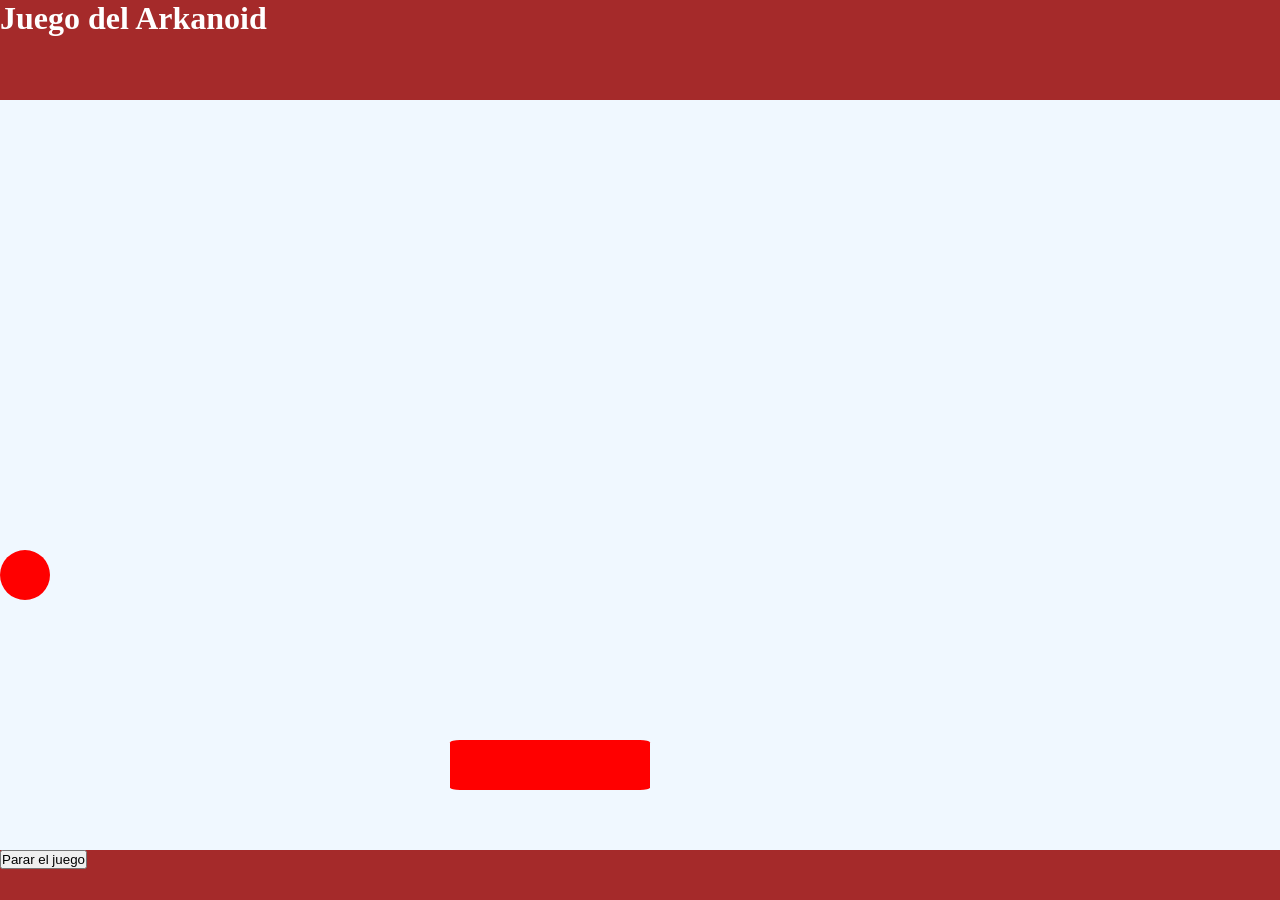
==== arkanoid.html @ 17b6a8a5 "reloj_hecho" ====
<!DOCTYPE html>
<html lang="en">
<head>
    <meta charset="UTF-8">
    <meta name="viewport" content="width=device-width, initial-scale=1.0">
    <title>Arkanoid</title>
    <style>

    * {
        margin: 0;
        padding: 0;
        box-sizing: border-box;
    }
    
    header {
        height: 100px;
        background-color: brown;
        color: white;
    }

    main {
        background-color: aliceblue;
        height: calc(100vh - 150px);
    }

    footer {
        height: 50px;
        background-color: brown;
    }

    .bola {
        width: 50px;
        height: 50px;
        background-color: red;
        border-radius: 50%;
        position: absolute;
        top: 450px;
        left: 0;
    }

    .pala {
        width: 200px;
        height: 50px;
        background-color: red;
        border-radius: 5%;
        position: absolute;
        bottom: 60px;
        left: 450px;
    }

    .tablero {
        position: relative;
    }

</style>
</head>
<body>
    <header> 
        <h1>Juego del Arkanoid</h1>

    </header>
    <main class="tablero">
        <div class="bola">

        </div>
        <div class="pala">

        </div>
    </main>
    <footer>
        <button class="Control">Parar el juego</button>
    </footer>
    <script>
    const bola = {
        posX: 470,
        posY: 220,
        veloX: -5,
        veloY: -5,
    }

    const pala = {
        posX: 450,
        veloX: 10,
    }
    const Control = document.querySelector(".Control");
    const divTablero = document.querySelector(".tablero");
    const divPala = document.querySelector('.pala');
    const divBola = document.querySelector(".bola");
    console.log(divBola);

    let iniciado = false;
    let pausado = false;

    const timer = setInterval(() => {
        if (!iniciado || pausado) return;
        bola.posX = bola.posX + bola.veloX
        console.log(bola.posX)
        divBola.style.left = bola.posX + "px";
        if (bola.posX > divTablero.offsetWidth - 50) bola.veloX = bola.veloX * -1
        if (bola.posX < 1) bola.veloX = bola.veloX * -1

        if (
            bola.posY + 40 >= divPala.offsetTop &&
            bola.posX + 30 >= pala.posX &&
            bola.posX <= pala.posX + divPala.offsetWidth
        ) {
            bola.veloY = bola.veloY * -1;
        }
        
        bola.posY = bola.posY + bola.veloY
        console.log(bola.posY)
        divBola.style.top = bola.posY + "px";
        if (bola.posY > divTablero.offsetHeight - 51) bola.veloY = bola.veloY * -1
        if (bola.posY < 1) bola.veloY = bola.veloY * -1
    }, 20)

    document.querySelector(".Control").addEventListener('click', () => {
        pausado = !pausado;
        if (pausado) {
            Control.innerHTML = "Reanudar el juego";
        } else {
            Control.innerHTML = "Parar el juego";
        }

    });



    

    // Si pega arriba velX =0 velY=1 (si pega en el medio)
    // Pega en la derehca del todo, velx=1 velY=0
    // Si pega en el medio de la derecha velX=1 velY=1
    // 

    document.addEventListener("keydown", (e) => {
        if (pausado) return;

        if (e.key === "ArrowRight") {
            pala.posX += pala.veloX;
        }

        if (e.key === "Enter") {
            iniciado = true;
        }

        if (e.key === "ArrowLeft") {
            pala.posX -= pala.veloX;
        }


        if (pala.posX < 0) {
            pala.posX = 0
        }

        if (pala.posX > divTablero.offsetWidth - divPala.offsetWidth) {
            pala.posX = divTablero.offsetWidth - divPala.offsetWidth;
        }


        divPala.style.left = pala.posX + "px";
    });
        
    </script>
</body>
</html>
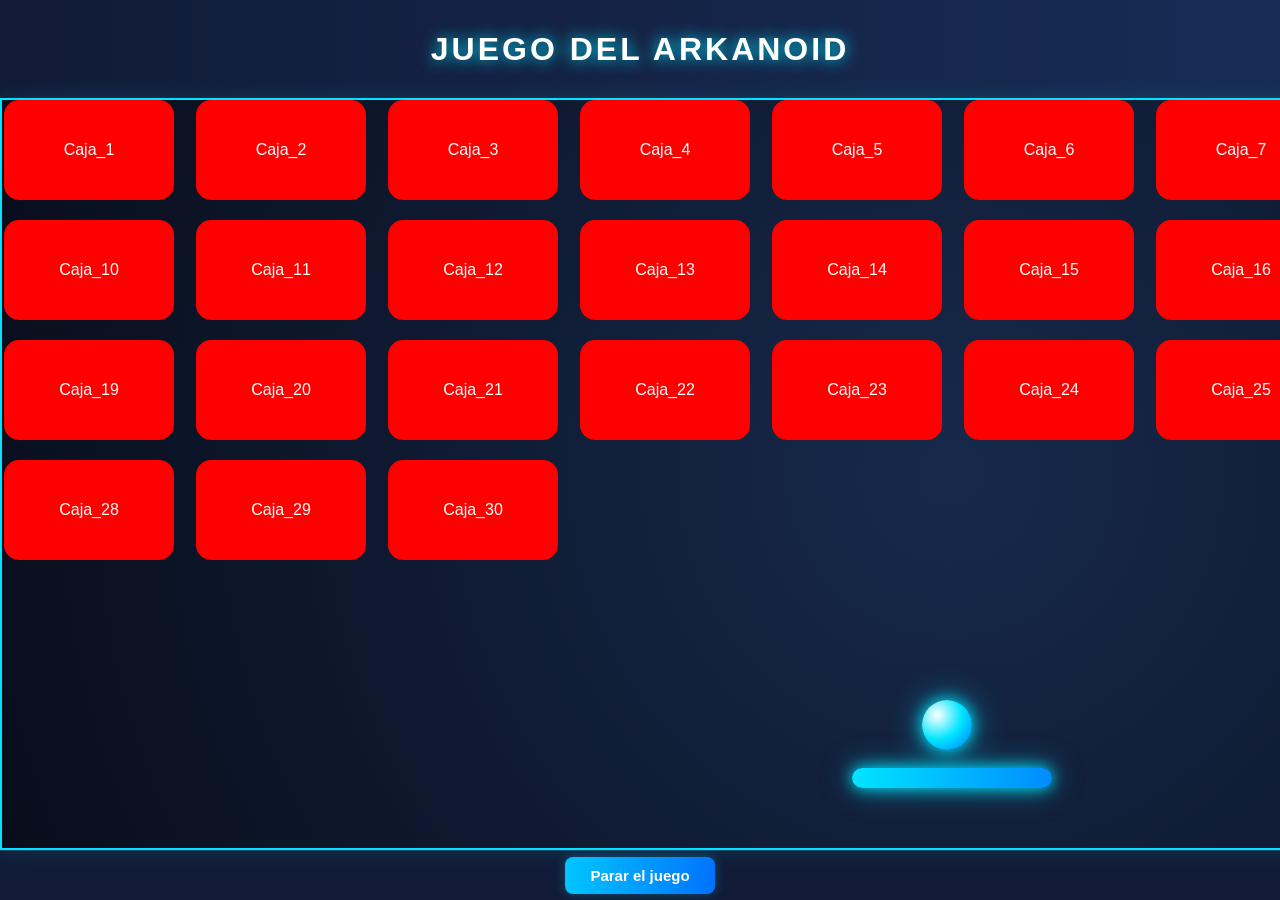
==== commit 530edc32: "Arkanoid_inacabadoporbugs" ====
--- a/arkanoid.html
+++ b/arkanoid.html
@@ -5,51 +5,138 @@
     <meta name="viewport" content="width=device-width, initial-scale=1.0">
     <title>Arkanoid</title>
     <style>
-
     * {
         margin: 0;
         padding: 0;
         box-sizing: border-box;
     }
-    
+
+    body {
+        background-color: #080d1b;
+        font-family: Arial, sans-serif;
+        color: white;
+    }
+
     header {
         height: 100px;
-        background-color: brown;
+        background: linear-gradient(90deg, #111b38, #172c55);
         color: white;
+        display: flex;
+        align-items: center;
+        justify-content: center;
+        border-bottom: 2px solid #00e5ff;
+        box-shadow: 0 4px 20px rgba(0, 229, 255, 0.2);
+    }
+
+    header h1 {
+        font-size: 32px;
+        letter-spacing: 3px;
+        text-transform: uppercase;
+        text-shadow: 0 0 15px #00e5ff;
     }
 
     main {
-        background-color: aliceblue;
+        background: radial-gradient(circle, #17294b, #080d1b);
         height: calc(100vh - 150px);
-    }
-
-    footer {
-        height: 50px;
-        background-color: brown;
-    }
+        overflow: hidden;
+    }
+
+    .tablero {
+        position: relative;
+        width: 1900px;
+        margin: 0 auto;
+        border-left: 2px solid #00e5ff;
+        border-right: 2px solid #00e5ff;
+        border-bottom: 2px solid #00e5ff;
+        box-shadow: 0 0 20px rgba(0, 229, 255, 0.15);
+    }
+
 
     .bola {
         width: 50px;
         height: 50px;
-        background-color: red;
+        background: radial-gradient(circle at 30% 30%, white, #00e5ff 50%, #0077ff);
         border-radius: 50%;
         position: absolute;
-        top: 450px;
-        left: 0;
+        top: 600px;
+        left: 920px;
+        box-shadow: 0 0 15px #00e5ff, 0 0 35px rgba(0, 229, 255, 0.6);
     }
 
     .pala {
         width: 200px;
-        height: 50px;
-        background-color: red;
-        border-radius: 5%;
+        height: 20px;
+        background: linear-gradient(90deg, #00e5ff, #008cff);
+        border-radius: 15px;
         position: absolute;
         bottom: 60px;
-        left: 450px;
-    }
-
-    .tablero {
-        position: relative;
+        left: 850px;
+        box-shadow: 0 0 15px #00e5ff, 0 0 30px rgba(0, 229, 255, 0.5);
+    }
+
+    footer {
+        height: 50px;
+        background-color: #111b38;
+        display: flex;
+        gap: 20px;
+        align-items: center;
+        justify-content: center;
+        border-top: 1px solid #263c63;
+    }
+
+    .Control {
+        background: linear-gradient(90deg, #00c6ff, #0072ff);
+        color: white;
+        border: none;
+        padding: 10px 25px;
+        border-radius: 8px;
+        font-size: 15px;
+        font-weight: bold;
+        cursor: pointer;
+        transition: 0.3s;
+        box-shadow: 0 0 12px rgba(0, 198, 255, 0.3);
+    }
+
+    .Control:hover {
+        transform: scale(1.08);
+        box-shadow: 0 0 20px #00c6ff;
+    }
+
+    .NuevaPartida {
+        display: none;
+        background: linear-gradient(90deg, #00e5ff, #0072ff);
+        color: white;
+        border: none;
+        padding: 10px 25px;
+        border-radius: 8px;
+        font-size: 15px;
+        font-weight: bold;
+        cursor: pointer;
+        transition: 0.3s;
+    }
+
+    .NuevaPartida:hover {
+        transform: scale(1.08);
+        box-shadow: 0 0 15px #00e5ff;
+    }
+
+    #cajas {
+        display: flex;
+        gap: 20px;
+        flex-wrap: wrap;
+    }
+
+    .cajas {
+        margin-left: 2px;
+        width: 170px;
+        height: 100px;
+        flex-shrink: 0;
+        background-color: red;
+        border-radius: 15px;
+        display: flex;
+        justify-content: center;
+        align-items: center;
+        text-align: center;
     }
 
 </style>
@@ -57,61 +144,136 @@
 <body>
     <header> 
         <h1>Juego del Arkanoid</h1>
-
     </header>
     <main class="tablero">
+        <div id="cajas">
+            <h1>h</h1>
+        </div>
         <div class="bola">
 
         </div>
         <div class="pala">
+
+        </div>
+        <div class="mensaje">
 
         </div>
     </main>
     <footer>
         <button class="Control">Parar el juego</button>
+        <button class="NuevaPartida">Nueva partida</button>
     </footer>
     <script>
     const bola = {
-        posX: 470,
-        posY: 220,
+        posX: 850,
+        posY: 600,
         veloX: -5,
         veloY: -5,
     }
 
     const pala = {
-        posX: 450,
+        posX: 850,
         veloX: 10,
     }
     const Control = document.querySelector(".Control");
     const divTablero = document.querySelector(".tablero");
     const divPala = document.querySelector('.pala');
     const divBola = document.querySelector(".bola");
+    const NuevaPartida = document.querySelector(".NuevaPartida");
+    let Cajas = document.querySelector('#cajas');
+    let contenido="";
+    let ArrayEnemigos = [ "Caja_1", "Caja_2", "Caja_3", "Caja_4", "Caja_5",
+    "Caja_6", "Caja_7", "Caja_8", "Caja_9", "Caja_10", 
+    "Caja_11", "Caja_12", "Caja_13", "Caja_14", "Caja_15", 
+    "Caja_16", "Caja_17", "Caja_18", "Caja_19", "Caja_20",
+    "Caja_21", "Caja_22", "Caja_23", "Caja_24", "Caja_25",
+    "Caja_26", "Caja_27", "Caja_28", "Caja_29", "Caja_30",
+    ];
+    let m=30;
+    let n=0;
+    for (n=0; n < ArrayEnemigos.length ;n++) {
+        contenido+=`<div class="cajas">${ArrayEnemigos[n]}</div>`;
+    }
+    Cajas.innerHTML=contenido;
+    Cajas.style.display="flex";
+    let cajasHTML = document.querySelectorAll('.cajas');
     console.log(divBola);
+    divBola.style.display="block";
 
     let iniciado = false;
     let pausado = false;
 
     const timer = setInterval(() => {
         if (!iniciado || pausado) return;
+        let posXAnterior = bola.posX;
+        let posYAnterior = bola.posY;
         bola.posX = bola.posX + bola.veloX
         console.log(bola.posX)
         divBola.style.left = bola.posX + "px";
         if (bola.posX > divTablero.offsetWidth - 50) bola.veloX = bola.veloX * -1
         if (bola.posX < 1) bola.veloX = bola.veloX * -1
 
+
         if (
-            bola.posY + 40 >= divPala.offsetTop &&
-            bola.posX + 30 >= pala.posX &&
-            bola.posX <= pala.posX + divPala.offsetWidth
+            bola.posY + 50 >= divPala.offsetTop &&
+            bola.posY < divPala.offsetTop &&
+            bola.veloY > 0 &&
+            bola.posX + 50 > pala.posX &&
+            bola.posX < pala.posX + divPala.offsetWidth
         ) {
-            bola.veloY = bola.veloY * -1;
-        }
-        
-        bola.posY = bola.posY + bola.veloY
-        console.log(bola.posY)
-        divBola.style.top = bola.posY + "px";
-        if (bola.posY > divTablero.offsetHeight - 51) bola.veloY = bola.veloY * -1
+            let impacto = (bola.posX + 25) - pala.posX;
+
+            let Vx = (impacto / 200 - 0.5) * 2;
+
+            if (Vx > 0.9) Vx = 0.9;
+            if (Vx < -0.9) Vx = -0.9;
+
+            let Vy = Math.sqrt(1 - Vx * Vx);
+
+            bola.veloX = Vx * 5;
+            bola.veloY = -Vy * 5;
+        }
+            bola.posY = bola.posY + bola.veloY
+            console.log(bola.posY)
+            divBola.style.top = bola.posY + "px";
+
+        if (bola.posY > divTablero.offsetHeight - 51) 
+        {
+            pausado = !pausado;
+            divBola.style.display="none";
+            NuevaPartida.style.display = "block";
+
+        }
         if (bola.posY < 1) bola.veloY = bola.veloY * -1
+        for (n=0; n < cajasHTML.length; n++) {
+            if (cajasHTML[n].style.visibility == "hidden") continue;
+
+            if (
+                bola.posX + 50 >= cajasHTML[n].offsetLeft &&
+                bola.posX <= cajasHTML[n].offsetLeft + cajasHTML[n].offsetWidth &&
+                bola.posY + 50 >= cajasHTML[n].offsetTop &&
+                bola.posY <= cajasHTML[n].offsetTop + cajasHTML[n].offsetHeight
+            ) {
+                let impacto = (bola.posX + 25) - cajasHTML[n].offsetLeft;
+
+                let Vx = (impacto / cajasHTML[n].offsetWidth - 0.5) * 2;
+
+                if (Vx > 0.9) Vx = 0.9;
+                if (Vx < -0.9) Vx = -0.9;
+
+                let Vy = Math.sqrt(1 - Vx * Vx);
+
+                bola.veloX = Vx * 7;
+                bola.veloY = -Vy * 7;
+
+                bola.posY = cajasHTML[n].offsetTop + cajasHTML[n].offsetHeight;
+                divBola.style.top = bola.posY + "px";
+                divBola.style.left = bola.posX + "px";
+
+                cajasHTML[n].style.visibility = "hidden";
+
+            }
+        }
     }, 20)
 
     document.querySelector(".Control").addEventListener('click', () => {
@@ -124,15 +286,6 @@
 
     });
 
-
-
-    
-
-    // Si pega arriba velX =0 velY=1 (si pega en el medio)
-    // Pega en la derehca del todo, velx=1 velY=0
-    // Si pega en el medio de la derecha velX=1 velY=1
-    // 
-
     document.addEventListener("keydown", (e) => {
         if (pausado) return;
 
@@ -160,7 +313,29 @@
 
         divPala.style.left = pala.posX + "px";
     });
-        
+
+    NuevaPartida.addEventListener("click", () => {
+        bola.posX = 920;
+        bola.posY = 600;
+        bola.veloX = -5;
+        bola.veloY = -5;
+
+        pala.posX = 850;
+
+        divBola.style.display = "block";
+        divPala.style.display = "block";
+
+        divBola.style.left = bola.posX + "px";
+        divBola.style.top = bola.posY + "px";
+        divPala.style.left = pala.posX + "px";
+
+        NuevaPartida.style.display = "none";
+
+        iniciado = false;
+        pausado = false;
+
+        Control.innerHTML = "Parar el juego";
+    });
     </script>
 </body>
 </html>
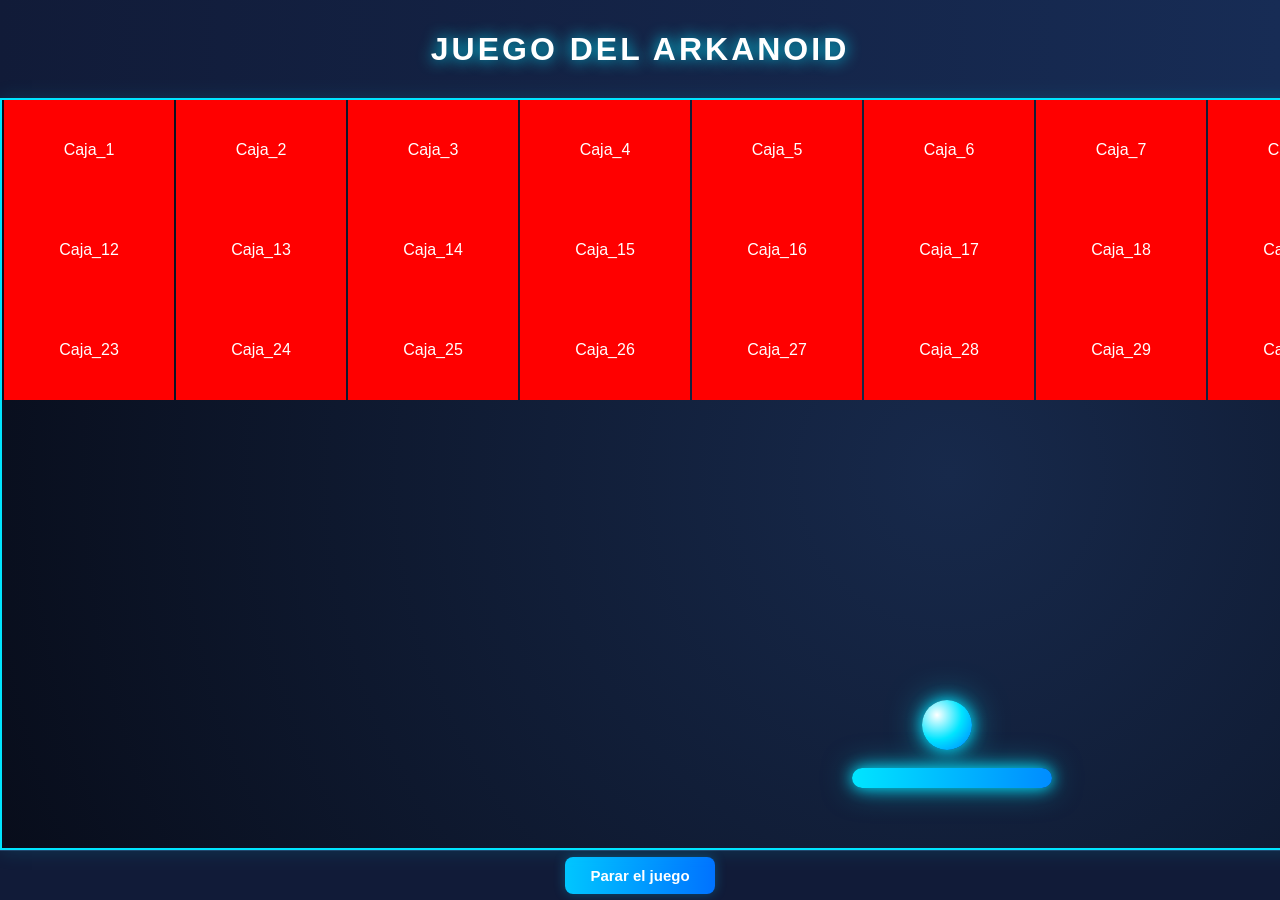
==== commit 470e3ea0: "ssss" ====
--- a/arkanoid.html
+++ b/arkanoid.html
@@ -122,7 +122,6 @@
 
     #cajas {
         display: flex;
-        gap: 20px;
         flex-wrap: wrap;
     }
 
@@ -132,7 +131,6 @@
         height: 100px;
         flex-shrink: 0;
         background-color: red;
-        border-radius: 15px;
         display: flex;
         justify-content: center;
         align-items: center;
@@ -167,13 +165,13 @@
     const bola = {
         posX: 850,
         posY: 600,
-        veloX: -5,
-        veloY: -5,
+        veloX: -7,
+        veloY: -7,
     }
 
     const pala = {
         posX: 850,
-        veloX: 10,
+        veloX: 15,
     }
     const Control = document.querySelector(".Control");
     const divTablero = document.querySelector(".tablero");
@@ -230,8 +228,8 @@
 
             let Vy = Math.sqrt(1 - Vx * Vx);
 
-            bola.veloX = Vx * 5;
-            bola.veloY = -Vy * 5;
+            bola.veloX = Vx * 7;
+            bola.veloY = -Vy * 7;
         }
             bola.posY = bola.posY + bola.veloY
             console.log(bola.posY)
@@ -254,24 +252,52 @@
                 bola.posY + 50 >= cajasHTML[n].offsetTop &&
                 bola.posY <= cajasHTML[n].offsetTop + cajasHTML[n].offsetHeight
             ) {
-                let impacto = (bola.posX + 25) - cajasHTML[n].offsetLeft;
-
-                let Vx = (impacto / cajasHTML[n].offsetWidth - 0.5) * 2;
-
-                if (Vx > 0.9) Vx = 0.9;
-                if (Vx < -0.9) Vx = -0.9;
-
-                let Vy = Math.sqrt(1 - Vx * Vx);
-
-                bola.veloX = Vx * 7;
-                bola.veloY = -Vy * 7;
-
-                bola.posY = cajasHTML[n].offsetTop + cajasHTML[n].offsetHeight;
+                let izquierda = cajasHTML[n].offsetLeft;
+                let derecha = izquierda + cajasHTML[n].offsetWidth;
+                let arriba = cajasHTML[n].offsetTop;
+                let abajo = arriba + cajasHTML[n].offsetHeight;
+
+                let choqueX = Math.min(
+                    bola.posX + 50,
+                    derecha
+                ) - Math.max(
+                    bola.posX,
+                    izquierda
+                );
+
+                let choqueY = Math.min(
+                    bola.posY + 50,
+                    abajo
+                ) - Math.max(
+                    bola.posY,
+                    arriba
+                );
+
+                if (choqueX < choqueY) {
+                    if (bola.veloX > 0) {
+                        bola.posX = izquierda - 50;
+                    } else {
+                        bola.posX = derecha;
+                    }
+
+                    bola.veloX = bola.veloX * -1;
+
+                } else {
+                    if (bola.veloY > 0) {
+                        bola.posY = arriba - 50;
+                    } else {
+                        bola.posY = abajo;
+                    }
+
+                    bola.veloY = bola.veloY * -1;
+                }
+
+                cajasHTML[n].style.visibility = "hidden";
+
+                divBola.style.left = bola.posX + "px";
                 divBola.style.top = bola.posY + "px";
-                divBola.style.left = bola.posX + "px";
-
-                cajasHTML[n].style.visibility = "hidden";
-
+
+                break;
             }
         }
     }, 20)
